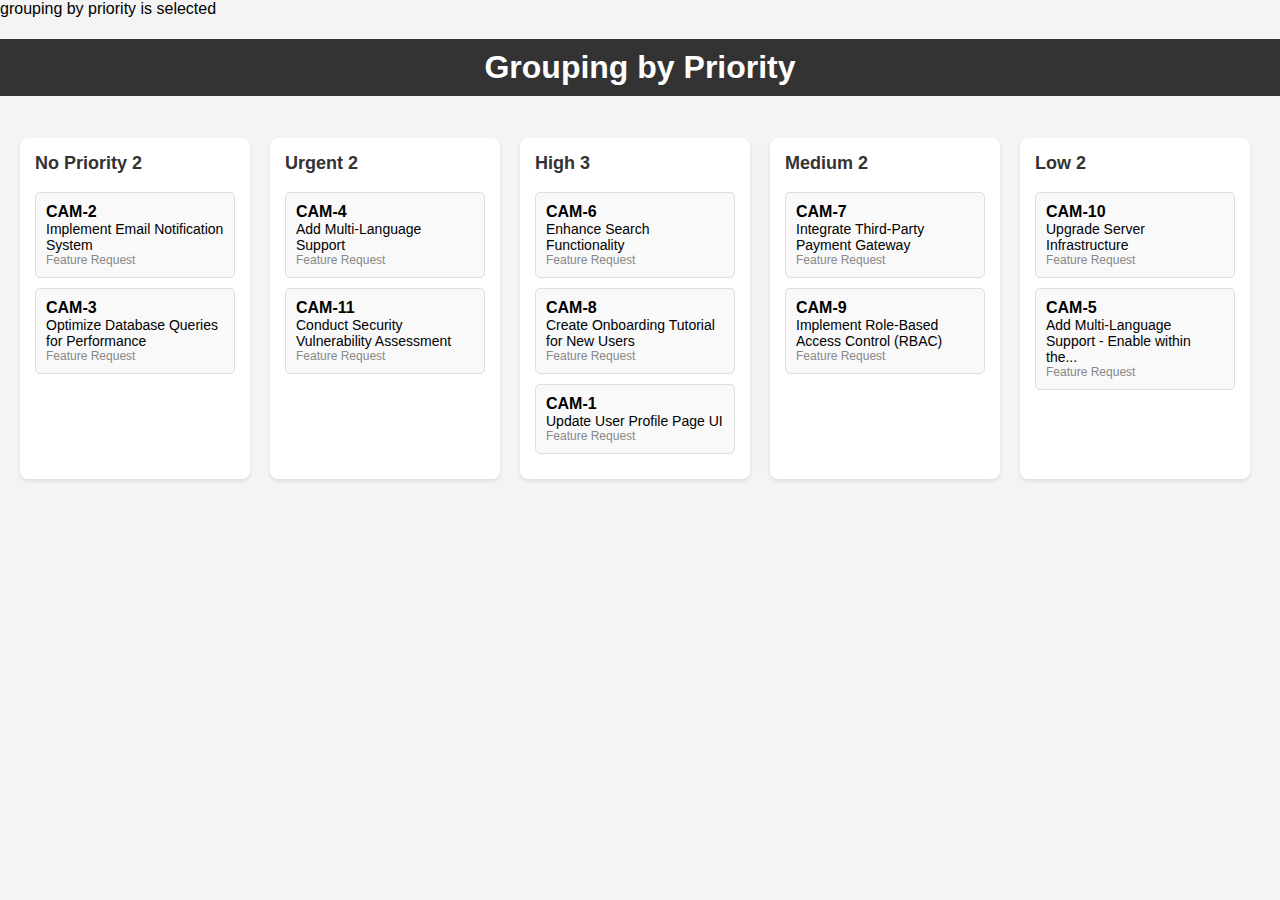
==== group index.html @ 4021e823 "group index.html" ====
grouping by priority is selected
<!DOCTYPE html>
<html lang="en">
<head>
    <meta charset="UTF-8">
    <meta name="viewport" content="width=device-width, initial-scale=1.0">
    <title>Task Grouping by Priority</title>
    <style>
        body {
            font-family: Arial, sans-serif;
            margin: 0;
            padding: 0;
            background-color: #f4f4f4;
        }
        .board {
            display: flex;
            gap: 20px;
            padding: 20px;
        }
        .column {
            background: #fff;
            border-radius: 8px;
            padding: 15px;
            width: 200px;
            box-shadow: 0 2px 4px rgba(0, 0, 0, 0.1);
        }
        .column h3 {
            margin-top: 0;
            font-size: 18px;
            color: #333;
        }
        .task {
            background: #f9f9f9;
            border: 1px solid #ddd;
            border-radius: 5px;
            padding: 10px;
            margin-bottom: 10px;
        }
        .task p {
            margin: 0;
            font-size: 14px;
        }
        .task span {
            font-size: 12px;
            color: #888;
        }
    </style>
</head>
<body>
    <h1 style="text-align: center; padding: 10px; background: #333; color: #fff;">Grouping by Priority</h1>
    <div class="board">
        <div class="column">
            <h3>No Priority 2</h3>
            <div class="task">
              <B>CAM-2</B>
                <p>Implement Email Notification System </p>
                <span>Feature Request</span>
            </div>
            <div class="task">
               <B>CAM-3</B>
                <p>Optimize Database Queries for Performance</p>
                <span>Feature Request</span>
            </div>
        </div>
        <div class="column">
            <h3>Urgent 2</h3>
            <div class="task">
               <B>CAM-4</B>
                <p>Add Multi-Language Support</p>
                <span>Feature Request</span>
            </div>
            <div class="task">
               <B>CAM-11</B>
                <p>Conduct Security Vulnerability Assessment</p>
                <span>Feature Request</span>
            </div>
        </div>
        <div class="column">
            <h3>High 3</h3>
            <div class="task">
               <B>CAM-6</B>
                <p>Enhance Search Functionality</p>
                <span>Feature Request</span>
            </div>
            <div class="task">
               <B>CAM-8</B>
                <p>Create Onboarding Tutorial for New Users</p>
                <span>Feature Request</span>
            </div>
            <div class="task">
               <B>CAM-1</B>
                <p>Update User Profile Page UI</p>
                <span>Feature Request</span>
            </div>
        </div>
        <div class="column">
            <h3>Medium 2</h3>
            <div class="task">
               <B>CAM-7</B>
                <p>Integrate Third-Party Payment Gateway</p>
                <span>Feature Request</span>
            </div>
            <div class="task">
               <B>CAM-9</B>
                <p>Implement Role-Based Access Control (RBAC)</p>
                <span>Feature Request</span>
            </div>
        </div>
        <div class="column">
            <h3>Low 2</h3>
            <div class="task">
               <B>CAM-10</B>
                <p>Upgrade Server Infrastructure</p>
                <span>Feature Request</span>
            </div>
            <div class="task">
               <B>CAM-5</B>
                <p>Add Multi-Language Support - Enable within the...</p>
                <span>Feature Request</span>
            </div>
        </div>
    </div>
</body>
</html
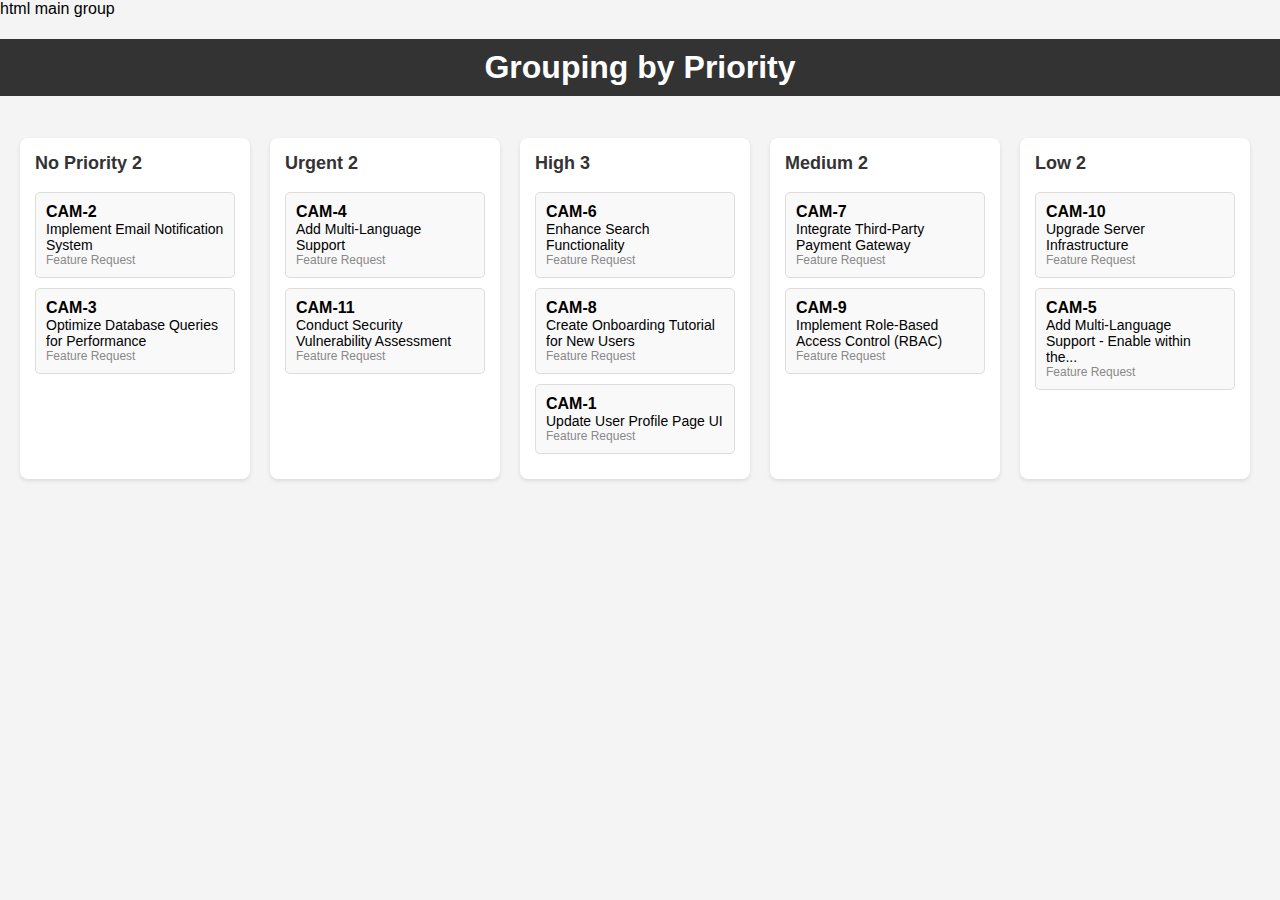
==== commit 55910647: "Update group index.html" ====
--- a/group index.html
+++ b/group index.html
@@ -1,5 +1,5 @@
-grouping by priority is selected
-<!DOCTYPE html>
+html main group
+  <!DOCTYPE html>
 <html lang="en">
 <head>
     <meta charset="UTF-8">
@@ -122,3 +122,4 @@
     </div>
 </body>
 </html
+
